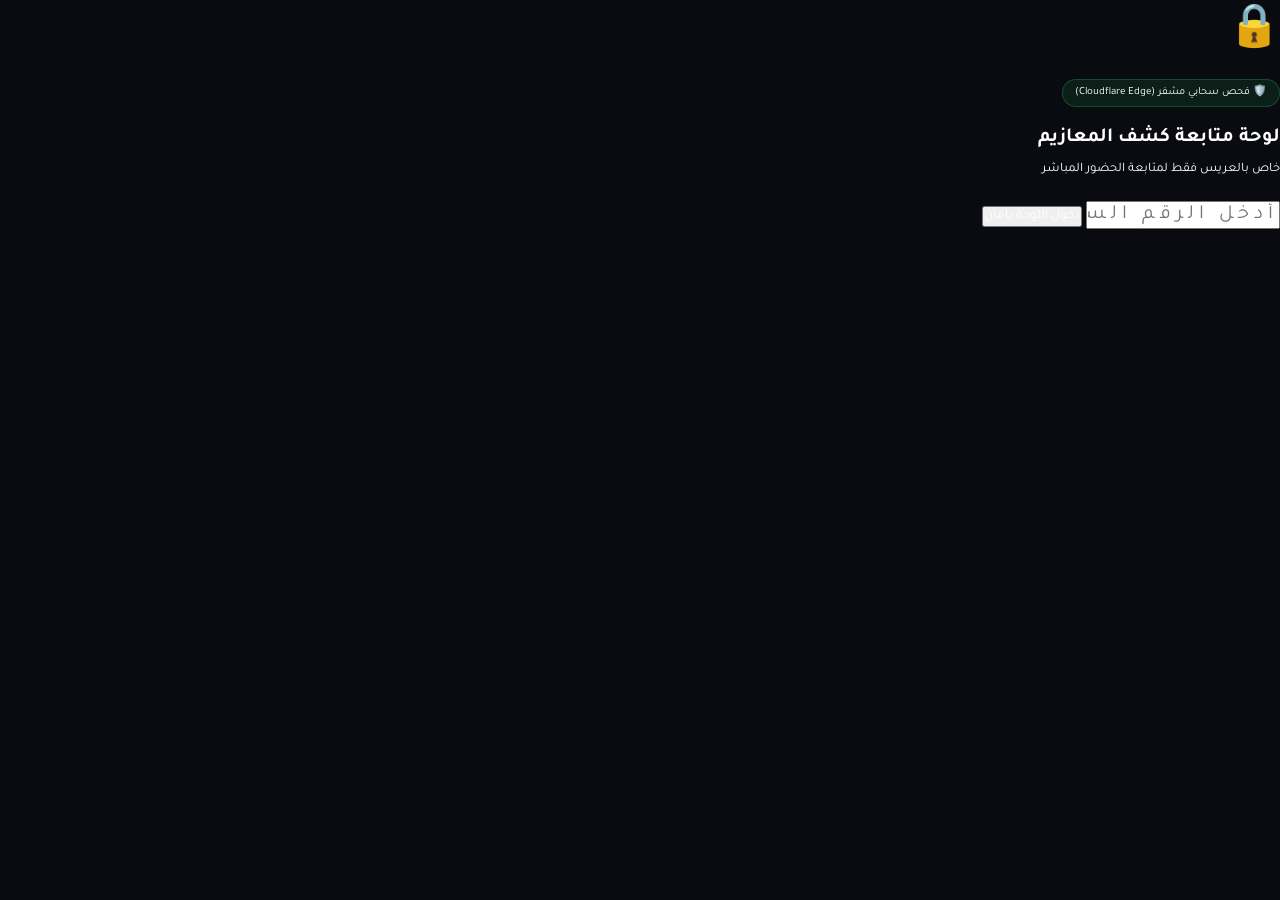
==== waad-app/admin.html @ 98ce4f05 "Add files via upload" ====
<!DOCTYPE html>
<html lang="ar" dir="rtl">
<head>
  <meta charset="UTF-8" />
  <meta name="viewport" content="width=device-width, initial-scale=1.0" />
  <title>لوحة كشف المعازيم المشفرة | إدارة الفرح 🔒</title>

  <link rel="preconnect" href="https://fonts.googleapis.com">
  <link rel="preconnect" href="https://fonts.gstatic.com" crossorigin>
  <link href="https://fonts.googleapis.com/css2?family=Tajawal:wght@400;500;700;900&family=Space+Grotesk:wght@700&display=swap" rel="stylesheet">

  <link rel="stylesheet" href="src/css/tokens.css">
  <link rel="stylesheet" href="src/css/reset.css">
  <link rel="stylesheet" href="src/css/components.css">

  <style>
    .admin-container { width: 100%; max-width: 520px; padding: 30px 18px; text-align: right; }
    .stat-box { background: var(--surface); border: 1px solid var(--surface-border); border-radius: 16px; padding: 20px; text-align: center; margin-bottom: 20px; box-shadow: 0 10px 30px rgba(0,0,0,0.5); }
    .stat-box strong { font-family: var(--font-mono); font-size: 42px; color: var(--gold); display: block; }
    .guest-card-row { display: flex; justify-content: space-between; align-items: center; padding: 14px 16px; background: rgba(255,255,255,0.03); border-radius: 10px; margin-bottom: 10px; border: 1px solid rgba(255,255,255,0.06); }
    .security-badge { display: inline-flex; align-items: center; gap: 6px; font-size: 11px; color: var(--primary); background: rgba(37,211,102,0.1); padding: 4px 12px; border-radius: 20px; border: 1px solid rgba(37,211,102,0.25); margin-bottom: 15px; }
  </style>
</head>
<body>

  <!-- شاشة الدخول بالرقم السري المشفرة عبر السيرفر -->
  <div class="modal-backdrop" id="authGate">
    <div class="modal-card">
      <div style="font-size:42px; margin-bottom:12px;">🔒</div>
      <div class="security-badge">🛡️ فحص سحابي مشفر (Cloudflare Edge)</div>
      <h3 style="font-size:20px; margin-bottom:6px; color:#fff;">لوحة متابعة كشف المعازيم</h3>
      <p style="font-size:13px; color:var(--text-muted); margin-bottom:20px;">خاص بالعريس فقط لمتابعة الحضور المباشر</p>
      
      <input type="password" class="text-input" id="pinInput" placeholder="أدخل الرقم السري..." style="text-align:center; letter-spacing:5px; font-size:20px; margin-bottom:16px;">
      
      <button class="btn-gold" id="loginBtn" type="button" onclick="handleSecureLogin()">دخول اللوحة بأمان</button>
      <p id="authErrorMsg" style="color:var(--rose); font-size:12px; margin-top:12px; display:none;"></p>
    </div>
  </div>

  <div class="admin-container" id="adminDashboard" style="display:none;">
    <div style="display:flex; justify-content:space-between; align-items:center; margin-bottom:20px;">
      <div>
        <h2 style="font-size:22px; color:#fff;">كشف الحضور السحابي 💍</h2>
        <span style="font-size:12px; color:var(--gold);">فرح أحمد & منى</span>
      </div>
      <button class="btn-action btn-dark" style="width:auto; padding:8px 16px; font-size:13px;" onclick="loadDataSecurely()">🔄 تحديث</button>
    </div>

    <div class="stat-box">
      <strong id="totalGuestsCount">0</strong>
      <span style="font-size:13px; color:var(--text-muted);">إجمالي المدعوين المسجلين حتى الآن</span>
    </div>

    <button class="btn-action btn-gold" onclick="exportExcel()" style="margin-bottom:24px;">📥 تنزيل كشف المعازيم لمسؤول القاعة (Excel/CSV)</button>

    <h4 style="font-size:15px; color:var(--gold); margin-bottom:12px;">قائمة الأسماء المسجلة لايف:</h4>
    <div id="guestsListContainer"></div>
  </div>

  <script>
    const EVENT_SLUG = "ahmed-mona";
    let loadedGuests = [];
    let savedPin = "";

    // الدخول والتحقق الآمن من خلال دالة الحراسة /api/admin-auth في سيرفر كلاود فلير
    async function handleSecureLogin() {
      const pin = document.getElementById('pinInput').value.trim();
      const errorMsg = document.getElementById('authErrorMsg');
      errorMsg.style.display = 'none';

      if (!pin) {
        alert('من فضلك أدخل الرقم السري');
        return;
      }

      const loginBtn = document.getElementById('loginBtn');
      loginBtn.textContent = 'جاري التحقق المشفر...';
      loginBtn.disabled = true;

      try {
        const response = await fetch('functions/api/admin-auth', {
          method: 'POST',
          headers: { 'Content-Type': 'application/json' },
          body: JSON.stringify({ slug: EVENT_SLUG, pin: pin })
        });

        const data = await response.json();

        if (response.ok && data.success) {
          savedPin = pin;
          document.getElementById('authGate').classList.add('hidden');
          document.getElementById('adminDashboard').style.display = 'block';
          renderGuests(data.guests);
        } else {
          errorMsg.textContent = data.error || 'الرقم السري غير صحيح. تم رفض الوصول.';
          errorMsg.style.display = 'block';
        }
      } catch (err) {
        errorMsg.textContent = 'تعذر الاتصال بسيرفر الأمان. تأكد من اتصال الإنترنت.';
        errorMsg.style.display = 'block';
      } finally {
        loginBtn.textContent = 'دخول اللوحة بأمان';
        loginBtn.disabled = false;
      }
    }

    async function loadDataSecurely() {
      const container = document.getElementById('guestsListContainer');
      container.innerHTML = '<p style="font-size:12px; color:#888;">جاري التحديث من السيرفر...</p>';

      try {
        const response = await fetch('functions/api/admin-auth', {
          method: 'POST',
          headers: { 'Content-Type': 'application/json' },
          body: JSON.stringify({ slug: EVENT_SLUG, pin: savedPin })
        });
        const data = await response.json();
        if (response.ok && data.success) {
          renderGuests(data.guests);
        }
      } catch (err) {
        container.innerHTML = '<p style="color:var(--rose); font-size:12px;">فشل التحديث</p>';
      }
    }

    function renderGuests(list) {
      loadedGuests = list || [];
      document.getElementById('totalGuestsCount').textContent = loadedGuests.length;
      const container = document.getElementById('guestsListContainer');
      container.innerHTML = '';

      if (loadedGuests.length === 0) {
        container.innerHTML = '<p style="font-size:13px; color:#888; text-align:center; padding:20px;">لا توجد تسجيلات حتى الآن.</p>';
        return;
      }

      loadedGuests.forEach((g, idx) => {
        const row = document.createElement('div');
        row.className = 'guest-card-row';
        const time = new Date(g.created_at).toLocaleTimeString('ar-EG', { hour: '2-digit', minute: '2-digit' });
        row.innerHTML = `
          <div>
            <strong style="font-size:15px; color:#fff;">${idx + 1}. ${g.guest_name}</strong>
            <span style="display:block; font-size:11px; color:#888;">سجل: ${time}</span>
          </div>
          <span style="font-size:11px; background:rgba(37,211,102,0.15); color:var(--primary); padding:4px 10px; border-radius:12px; font-weight:bold;">مؤكد ✓</span>
        `;
        container.appendChild(row);
      });
    }

    function exportExcel() {
      if (!loadedGuests || loadedGuests.length === 0) {
        alert('لا يوجد معازيم مسجلين حتى الآن');
        return;
      }
      let csv = "data:text/csv;charset=utf-8,\uFEFFم,اسم المعزوم,توقيت التسجيل\n";
      loadedGuests.forEach((g, idx) => {
        const time = new Date(g.created_at).toLocaleString('ar-EG');
        csv += `${idx + 1},"${g.guest_name}","${time}"\n`;
      });
      const link = document.createElement('a');
      link.href = encodeURI(csv);
      link.download = `كشف_معازيم_${EVENT_SLUG}.csv`;
      link.click();
    }
  </script>
</body>
</html>
---- waad-app/src/css/tokens.css ----
/* Waad Design Tokens - Global Variables */
:root {
    /* Royal Palette */
    --color-primary: #25d366;
    /* WhatsApp Green */
    --color-gold: #c5a059;
    /* Metallic Gold */
    --color-gold-light: #f7e7c4;
    /* Alabaster Cream */
    --color-rose: #ff4d6d;
    /* Romance Rose */

    /* Dark Mode Surfaces */
    --bg-main: #0a0b10;
    --bg-surface: #131722;
    --bg-elevated: #1a1e2c;

    /* Borders & Glass */
    --border-subtle: rgba(255, 255, 255, 0.08);
    --border-gold: rgba(197, 160, 89, 0.25);

    /* Typography */
    --font-main: 'Tajawal', sans-serif;
    --font-royal: 'Amiri', serif;
    --font-eng: 'Space Grotesk', sans-serif;

    /* Spacing & Radius */
    --radius-md: 12px;
    --radius-lg: 20px;
    --shadow-vip: 0 10px 40px rgba(0, 0, 0, 0.6);
}
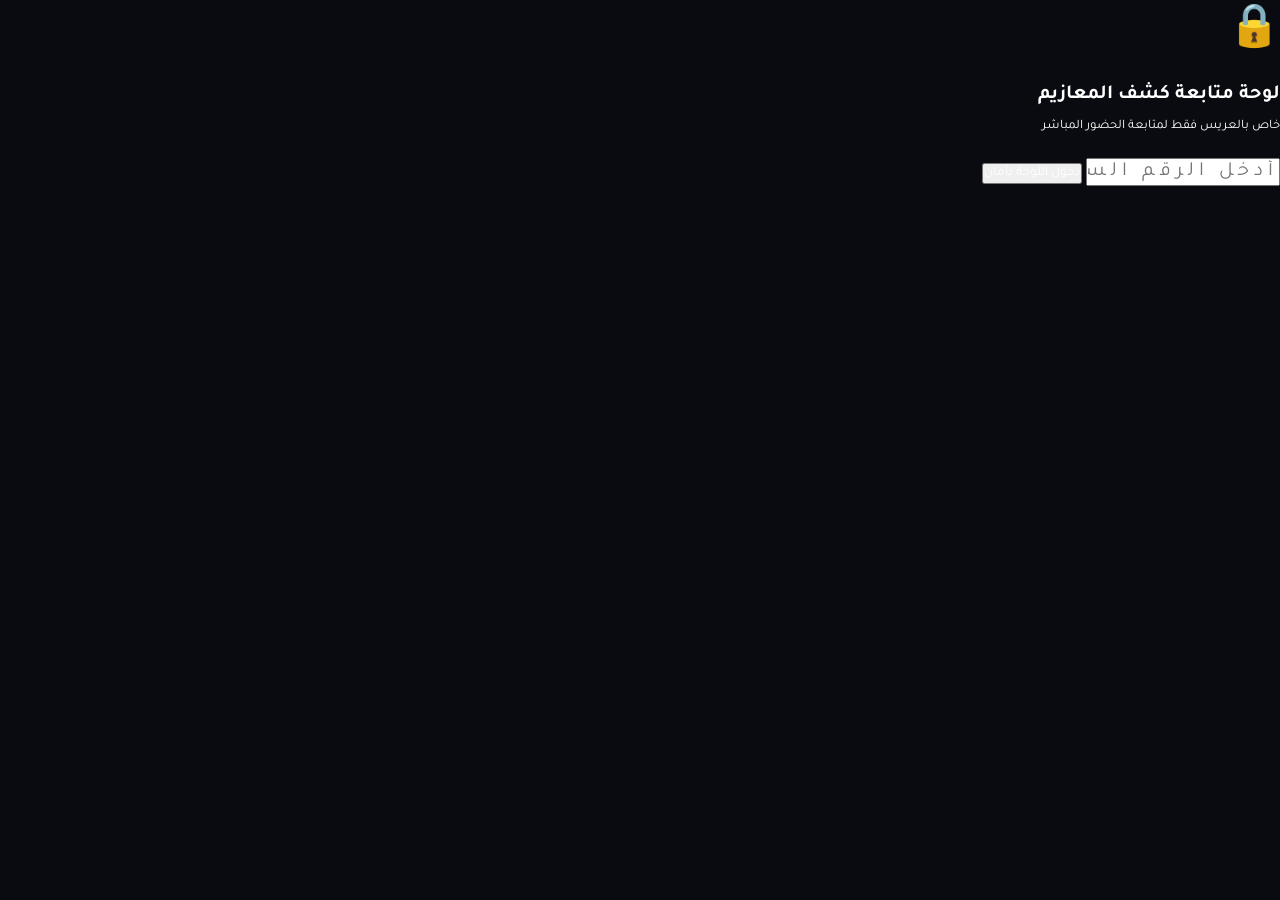
==== commit 6c02aefe: "Update admin.html" ====
--- a/waad-app/admin.html
+++ b/waad-app/admin.html
@@ -3,7 +3,7 @@
 <head>
   <meta charset="UTF-8" />
   <meta name="viewport" content="width=device-width, initial-scale=1.0" />
-  <title>لوحة كشف المعازيم المشفرة | إدارة الفرح 🔒</title>
+  <title>لوحة كشف المعازيم | إدارة الفرح 🔒</title>
 
   <link rel="preconnect" href="https://fonts.googleapis.com">
   <link rel="preconnect" href="https://fonts.gstatic.com" crossorigin>
@@ -18,33 +18,32 @@
     .stat-box { background: var(--surface); border: 1px solid var(--surface-border); border-radius: 16px; padding: 20px; text-align: center; margin-bottom: 20px; box-shadow: 0 10px 30px rgba(0,0,0,0.5); }
     .stat-box strong { font-family: var(--font-mono); font-size: 42px; color: var(--gold); display: block; }
     .guest-card-row { display: flex; justify-content: space-between; align-items: center; padding: 14px 16px; background: rgba(255,255,255,0.03); border-radius: 10px; margin-bottom: 10px; border: 1px solid rgba(255,255,255,0.06); }
-    .security-badge { display: inline-flex; align-items: center; gap: 6px; font-size: 11px; color: var(--primary); background: rgba(37,211,102,0.1); padding: 4px 12px; border-radius: 20px; border: 1px solid rgba(37,211,102,0.25); margin-bottom: 15px; }
   </style>
 </head>
 <body>
 
-  <!-- شاشة الدخول بالرقم السري المشفرة عبر السيرفر -->
+  <!-- شاشة الدخول بالرقم السري -->
   <div class="modal-backdrop" id="authGate">
     <div class="modal-card">
       <div style="font-size:42px; margin-bottom:12px;">🔒</div>
-      <div class="security-badge">🛡️ فحص سحابي مشفر (Cloudflare Edge)</div>
       <h3 style="font-size:20px; margin-bottom:6px; color:#fff;">لوحة متابعة كشف المعازيم</h3>
       <p style="font-size:13px; color:var(--text-muted); margin-bottom:20px;">خاص بالعريس فقط لمتابعة الحضور المباشر</p>
       
       <input type="password" class="text-input" id="pinInput" placeholder="أدخل الرقم السري..." style="text-align:center; letter-spacing:5px; font-size:20px; margin-bottom:16px;">
       
-      <button class="btn-gold" id="loginBtn" type="button" onclick="handleSecureLogin()">دخول اللوحة بأمان</button>
+      <button class="btn-gold" id="loginBtn" type="button" onclick="handleDirectLogin()">دخول اللوحة بأمان</button>
       <p id="authErrorMsg" style="color:var(--rose); font-size:12px; margin-top:12px; display:none;"></p>
     </div>
   </div>
 
+  <!-- لوحة كشف المعازيم -->
   <div class="admin-container" id="adminDashboard" style="display:none;">
     <div style="display:flex; justify-content:space-between; align-items:center; margin-bottom:20px;">
       <div>
-        <h2 style="font-size:22px; color:#fff;">كشف الحضور السحابي 💍</h2>
+        <h2 style="font-size:22px; color:#fff;">كشف الحضور المباشر 💍</h2>
         <span style="font-size:12px; color:var(--gold);">فرح أحمد & منى</span>
       </div>
-      <button class="btn-action btn-dark" style="width:auto; padding:8px 16px; font-size:13px;" onclick="loadDataSecurely()">🔄 تحديث</button>
+      <button class="btn-action btn-dark" style="width:auto; padding:8px 16px; font-size:13px;" onclick="loadGuestsDirectly()">🔄 تحديث</button>
     </div>
 
     <div class="stat-box">
@@ -59,95 +58,71 @@
   </div>
 
   <script>
-    const EVENT_SLUG = "ahmed-mona";
+    const CONFIG = {
+      supabaseUrl: "https://ytrxocqpzjmojajpexup.supabase.co",
+      supabaseKey: "eyJhbGciOi...", // حط المفتاح العام anon key بتاعك هنا
+      slug: "ahmed-mona",
+      adminPin: "1234"
+    };
+
     let loadedGuests = [];
-    let savedPin = "";
 
-    // الدخول والتحقق الآمن من خلال دالة الحراسة /api/admin-auth في سيرفر كلاود فلير
-    async function handleSecureLogin() {
+    function handleDirectLogin() {
       const pin = document.getElementById('pinInput').value.trim();
       const errorMsg = document.getElementById('authErrorMsg');
       errorMsg.style.display = 'none';
 
-      if (!pin) {
-        alert('من فضلك أدخل الرقم السري');
-        return;
-      }
-
-      const loginBtn = document.getElementById('loginBtn');
-      loginBtn.textContent = 'جاري التحقق المشفر...';
-      loginBtn.disabled = true;
-
-      try {
-        const response = await fetch('functions/api/admin-auth', {
-          method: 'POST',
-          headers: { 'Content-Type': 'application/json' },
-          body: JSON.stringify({ slug: EVENT_SLUG, pin: pin })
-        });
-
-        const data = await response.json();
-
-        if (response.ok && data.success) {
-          savedPin = pin;
-          document.getElementById('authGate').classList.add('hidden');
-          document.getElementById('adminDashboard').style.display = 'block';
-          renderGuests(data.guests);
-        } else {
-          errorMsg.textContent = data.error || 'الرقم السري غير صحيح. تم رفض الوصول.';
-          errorMsg.style.display = 'block';
-        }
-      } catch (err) {
-        errorMsg.textContent = 'تعذر الاتصال بسيرفر الأمان. تأكد من اتصال الإنترنت.';
+      if (pin === CONFIG.adminPin) {
+        document.getElementById('authGate').classList.add('hidden');
+        document.getElementById('adminDashboard').style.display = 'block';
+        loadGuestsDirectly();
+      } else {
+        errorMsg.textContent = 'الرقم السري غير صحيح (تأكد من كتابة 1234)';
         errorMsg.style.display = 'block';
-      } finally {
-        loginBtn.textContent = 'دخول اللوحة بأمان';
-        loginBtn.disabled = false;
       }
     }
 
-    async function loadDataSecurely() {
+    async function loadGuestsDirectly() {
       const container = document.getElementById('guestsListContainer');
-      container.innerHTML = '<p style="font-size:12px; color:#888;">جاري التحديث من السيرفر...</p>';
+      container.innerHTML = '<p style="font-size:12px; color:#888;">جاري جلب الأسماء من قاعدة البيانات السحابية...</p>';
 
       try {
-        const response = await fetch('functions/api/admin-auth', {
-          method: 'POST',
-          headers: { 'Content-Type': 'application/json' },
-          body: JSON.stringify({ slug: EVENT_SLUG, pin: savedPin })
+        const response = await fetch(`${CONFIG.supabaseUrl}/rest/v1/rsvps?invitation_slug=eq.${CONFIG.slug}&order=created_at.desc`, {
+          headers: {
+            'apikey': CONFIG.supabaseKey,
+            'Authorization': 'Bearer ' + CONFIG.supabaseKey
+          }
         });
-        const data = await response.json();
-        if (response.ok && data.success) {
-          renderGuests(data.guests);
+
+        if (response.ok) {
+          loadedGuests = await response.json();
+          document.getElementById('totalGuestsCount').textContent = loadedGuests.length;
+          container.innerHTML = '';
+
+          if (loadedGuests.length === 0) {
+            container.innerHTML = '<p style="font-size:13px; color:#888; text-align:center; padding:20px;">لا توجد تسجيلات حتى الآن.</p>';
+            return;
+          }
+
+          loadedGuests.forEach((g, idx) => {
+            const row = document.createElement('div');
+            row.className = 'guest-card-row';
+            const time = new Date(g.created_at).toLocaleTimeString('ar-EG', { hour: '2-digit', minute: '2-digit' });
+            row.innerHTML = `
+              <div>
+                <strong style="font-size:15px; color:#fff;">${idx + 1}. ${g.guest_name}</strong>
+                <span style="display:block; font-size:11px; color:#888;">سجل: ${time}</span>
+              </div>
+              <span style="font-size:11px; background:rgba(37,211,102,0.15); color:var(--primary); padding:4px 10px; border-radius:12px; font-weight:bold;">مؤكد ✓</span>
+            `;
+            container.appendChild(row);
+          });
+        } else {
+          container.innerHTML = '<p style="color:var(--rose); font-size:12px;">تعذر جلب البيانات. تأكد من إعدادات Supabase.</p>';
         }
       } catch (err) {
-        container.innerHTML = '<p style="color:var(--rose); font-size:12px;">فشل التحديث</p>';
+        container.innerHTML = '<p style="color:var(--rose); font-size:12px;">خطأ في الاتصال بالسيرفر.</p>';
       }
-    }
-
-    function renderGuests(list) {
-      loadedGuests = list || [];
-      document.getElementById('totalGuestsCount').textContent = loadedGuests.length;
-      const container = document.getElementById('guestsListContainer');
-      container.innerHTML = '';
-
-      if (loadedGuests.length === 0) {
-        container.innerHTML = '<p style="font-size:13px; color:#888; text-align:center; padding:20px;">لا توجد تسجيلات حتى الآن.</p>';
-        return;
-      }
-
-      loadedGuests.forEach((g, idx) => {
-        const row = document.createElement('div');
-        row.className = 'guest-card-row';
-        const time = new Date(g.created_at).toLocaleTimeString('ar-EG', { hour: '2-digit', minute: '2-digit' });
-        row.innerHTML = `
-          <div>
-            <strong style="font-size:15px; color:#fff;">${idx + 1}. ${g.guest_name}</strong>
-            <span style="display:block; font-size:11px; color:#888;">سجل: ${time}</span>
-          </div>
-          <span style="font-size:11px; background:rgba(37,211,102,0.15); color:var(--primary); padding:4px 10px; border-radius:12px; font-weight:bold;">مؤكد ✓</span>
-        `;
-        container.appendChild(row);
-      });
     }
 
     function exportExcel() {
@@ -162,9 +137,9 @@
       });
       const link = document.createElement('a');
       link.href = encodeURI(csv);
-      link.download = `كشف_معازيم_${EVENT_SLUG}.csv`;
+      link.download = `كشف_معازيم_${CONFIG.slug}.csv`;
       link.click();
     }
   </script>
 </body>
-</html>+</html>
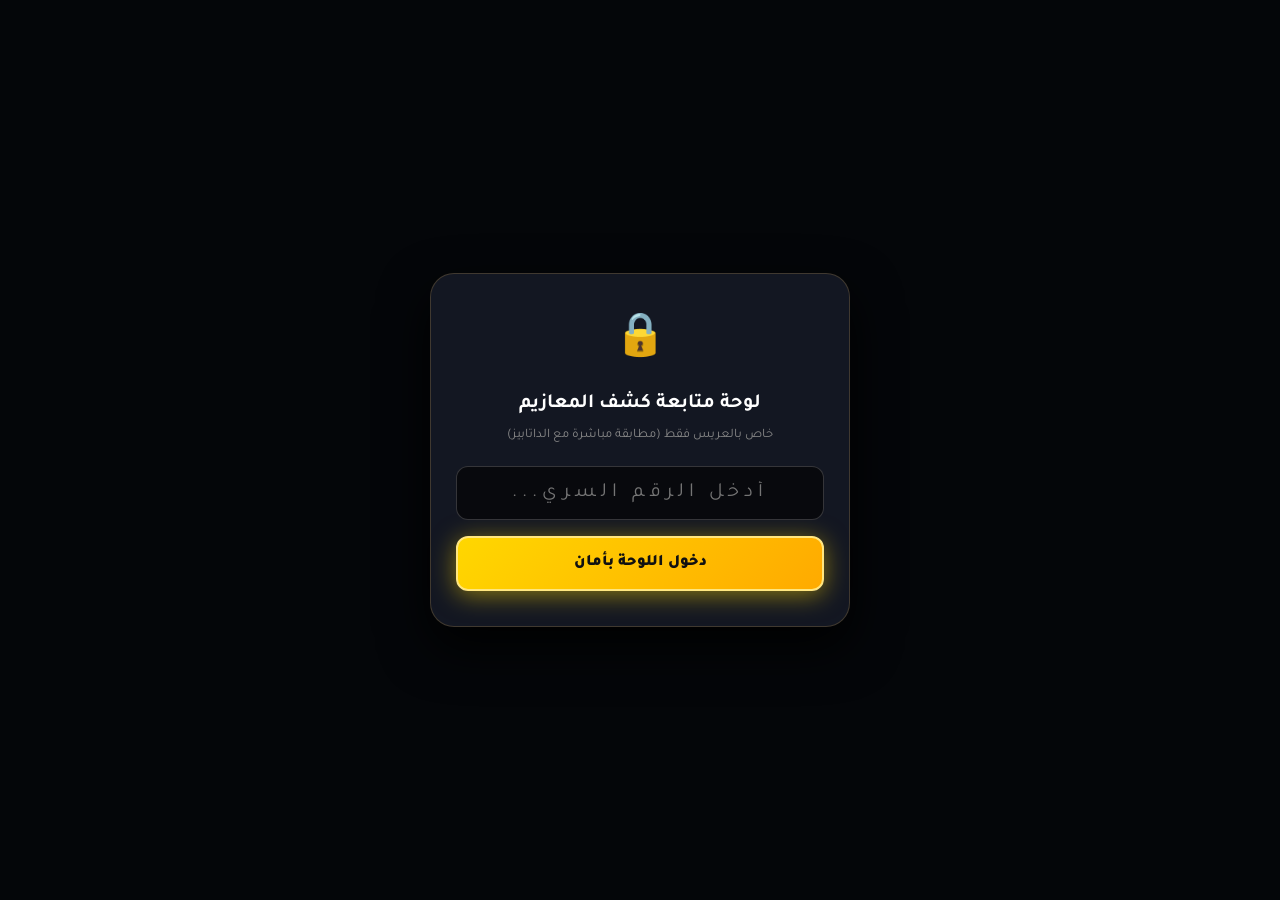
==== commit d373590d: "Update admin.html" ====
--- a/waad-app/admin.html
+++ b/waad-app/admin.html
@@ -14,10 +14,12 @@
   <link rel="stylesheet" href="src/css/components.css">
 
   <style>
+    body { background: #0a0c12; color: #f0f2f5; font-family: 'Tajawal', sans-serif; min-height: 100dvh; display: flex; flex-direction: column; align-items: center; }
     .admin-container { width: 100%; max-width: 520px; padding: 30px 18px; text-align: right; }
-    .stat-box { background: var(--surface); border: 1px solid var(--surface-border); border-radius: 16px; padding: 20px; text-align: center; margin-bottom: 20px; box-shadow: 0 10px 30px rgba(0,0,0,0.5); }
-    .stat-box strong { font-family: var(--font-mono); font-size: 42px; color: var(--gold); display: block; }
+    .stat-box { background: #131722; border: 1px solid rgba(197, 160, 89, 0.3); border-radius: 16px; padding: 20px; text-align: center; margin-bottom: 20px; box-shadow: 0 10px 30px rgba(0,0,0,0.5); }
+    .stat-box strong { font-family: 'Space Grotesk', sans-serif; font-size: 42px; color: #c5a059; display: block; }
     .guest-card-row { display: flex; justify-content: space-between; align-items: center; padding: 14px 16px; background: rgba(255,255,255,0.03); border-radius: 10px; margin-bottom: 10px; border: 1px solid rgba(255,255,255,0.06); }
+    .btn-gold { width: 100%; padding: 16px; background: linear-gradient(135deg, #ffd700 0%, #ffaa00 100%); color: #000; border: none; border-radius: 12px; font-weight: 900; font-size: 16px; cursor: pointer; }
   </style>
 </head>
 <body>
@@ -27,12 +29,12 @@
     <div class="modal-card">
       <div style="font-size:42px; margin-bottom:12px;">🔒</div>
       <h3 style="font-size:20px; margin-bottom:6px; color:#fff;">لوحة متابعة كشف المعازيم</h3>
-      <p style="font-size:13px; color:var(--text-muted); margin-bottom:20px;">خاص بالعريس فقط لمتابعة الحضور المباشر</p>
+      <p style="font-size:13px; color:#888; margin-bottom:20px;">خاص بالعريس فقط (مطابقة مباشرة مع الداتابيز)</p>
       
       <input type="password" class="text-input" id="pinInput" placeholder="أدخل الرقم السري..." style="text-align:center; letter-spacing:5px; font-size:20px; margin-bottom:16px;">
       
-      <button class="btn-gold" id="loginBtn" type="button" onclick="handleDirectLogin()">دخول اللوحة بأمان</button>
-      <p id="authErrorMsg" style="color:var(--rose); font-size:12px; margin-top:12px; display:none;"></p>
+      <button class="btn-gold" id="loginBtn" type="button" onclick="handleDatabaseLogin()">دخول اللوحة بأمان</button>
+      <p id="authErrorMsg" style="color:#ff4d6d; font-size:12px; margin-top:12px; display:none;"></p>
     </div>
   </div>
 
@@ -40,20 +42,20 @@
   <div class="admin-container" id="adminDashboard" style="display:none;">
     <div style="display:flex; justify-content:space-between; align-items:center; margin-bottom:20px;">
       <div>
-        <h2 style="font-size:22px; color:#fff;">كشف الحضور المباشر 💍</h2>
-        <span style="font-size:12px; color:var(--gold);">فرح أحمد & منى</span>
+        <h2 style="font-size:22px; color:#fff;">كشف الحضور السحابي 💍</h2>
+        <span style="font-size:12px; color:#c5a059;">فرح أحمد & منى</span>
       </div>
-      <button class="btn-action btn-dark" style="width:auto; padding:8px 16px; font-size:13px;" onclick="loadGuestsDirectly()">🔄 تحديث</button>
+      <button class="btn-action btn-dark" style="width:auto; padding:8px 16px; font-size:13px;" onclick="loadGuests()">🔄 تحديث</button>
     </div>
 
     <div class="stat-box">
       <strong id="totalGuestsCount">0</strong>
-      <span style="font-size:13px; color:var(--text-muted);">إجمالي المدعوين المسجلين حتى الآن</span>
+      <span style="font-size:13px; color:#888;">إجمالي المدعوين المسجلين حتى الآن</span>
     </div>
 
     <button class="btn-action btn-gold" onclick="exportExcel()" style="margin-bottom:24px;">📥 تنزيل كشف المعازيم لمسؤول القاعة (Excel/CSV)</button>
 
-    <h4 style="font-size:15px; color:var(--gold); margin-bottom:12px;">قائمة الأسماء المسجلة لايف:</h4>
+    <h4 style="font-size:15px; color:#c5a059; margin-bottom:12px;">قائمة الأسماء المسجلة لايف:</h4>
     <div id="guestsListContainer"></div>
   </div>
 
@@ -61,30 +63,57 @@
     const CONFIG = {
       supabaseUrl: "https://ytrxocqpzjmojajpexup.supabase.co",
       supabaseKey: "eyJhbGciOi...", // حط المفتاح العام anon key بتاعك هنا
-      slug: "ahmed-mona",
-      adminPin: "1234"
+      slug: "ahmed-mona"
     };
 
     let loadedGuests = [];
 
-    function handleDirectLogin() {
+    // المطابقة اللحظية مع الباسورد المسجل في قاعدة البيانات (1111)
+    async function handleDatabaseLogin() {
       const pin = document.getElementById('pinInput').value.trim();
       const errorMsg = document.getElementById('authErrorMsg');
       errorMsg.style.display = 'none';
 
-      if (pin === CONFIG.adminPin) {
-        document.getElementById('authGate').classList.add('hidden');
-        document.getElementById('adminDashboard').style.display = 'block';
-        loadGuestsDirectly();
-      } else {
-        errorMsg.textContent = 'الرقم السري غير صحيح (تأكد من كتابة 1234)';
+      if (!pin) {
+        alert('من فضلك أدخل الرقم السري');
+        return;
+      }
+
+      const loginBtn = document.getElementById('loginBtn');
+      loginBtn.textContent = 'جاري مطابقة الباسورد مع Supabase...';
+      loginBtn.disabled = true;
+
+      try {
+        const res = await fetch(`${CONFIG.supabaseUrl}/rest/v1/invitations?slug=eq.${CONFIG.slug}&select=admin_pin`, {
+          headers: {
+            'apikey': CONFIG.supabaseKey,
+            'Authorization': 'Bearer ' + CONFIG.supabaseKey
+          }
+        });
+
+        const data = await res.json();
+
+        // فحص الباسورد القادم من الداتابيز مباشرة
+        if (data && data.length > 0 && String(data[0].admin_pin) === String(pin)) {
+          document.getElementById('authGate').style.display = 'none';
+          document.getElementById('adminDashboard').style.display = 'block';
+          loadGuests();
+        } else {
+          errorMsg.textContent = 'الرقم السري غير مطابق للرقم المسجل في قاعدة البيانات (جرب 1111)!';
+          errorMsg.style.display = 'block';
+        }
+      } catch (err) {
+        errorMsg.textContent = 'تعذر الاتصال بقاعدة البيانات. تأكد من المفاتيح.';
         errorMsg.style.display = 'block';
+      } finally {
+        loginBtn.textContent = 'دخول اللوحة بأمان';
+        loginBtn.disabled = false;
       }
     }
 
-    async function loadGuestsDirectly() {
+    async function loadGuests() {
       const container = document.getElementById('guestsListContainer');
-      container.innerHTML = '<p style="font-size:12px; color:#888;">جاري جلب الأسماء من قاعدة البيانات السحابية...</p>';
+      container.innerHTML = '<p style="font-size:12px; color:#888;">جاري جلب الأسماء من السيرفر...</p>';
 
       try {
         const response = await fetch(`${CONFIG.supabaseUrl}/rest/v1/rsvps?invitation_slug=eq.${CONFIG.slug}&order=created_at.desc`, {
@@ -113,15 +142,13 @@
                 <strong style="font-size:15px; color:#fff;">${idx + 1}. ${g.guest_name}</strong>
                 <span style="display:block; font-size:11px; color:#888;">سجل: ${time}</span>
               </div>
-              <span style="font-size:11px; background:rgba(37,211,102,0.15); color:var(--primary); padding:4px 10px; border-radius:12px; font-weight:bold;">مؤكد ✓</span>
+              <span style="font-size:11px; background:rgba(37,211,102,0.15); color:#25d366; padding:4px 10px; border-radius:12px; font-weight:bold;">مؤكد ✓</span>
             `;
             container.appendChild(row);
           });
-        } else {
-          container.innerHTML = '<p style="color:var(--rose); font-size:12px;">تعذر جلب البيانات. تأكد من إعدادات Supabase.</p>';
         }
       } catch (err) {
-        container.innerHTML = '<p style="color:var(--rose); font-size:12px;">خطأ في الاتصال بالسيرفر.</p>';
+        container.innerHTML = '<p style="color:#ff4d6d; font-size:12px;">فشل تحديث البيانات.</p>';
       }
     }
 
--- a/waad-app/src/css/tokens.css
+++ b/waad-app/src/css/tokens.css
@@ -1,31 +1,56 @@
-/* Waad Design Tokens - Global Variables */
+/* ========================================================
+   1. نظام المتغيرات والألوان المركزية (DESIGN TOKENS)
+   ======================================================== */
 :root {
-    /* Royal Palette */
-    --color-primary: #25d366;
-    /* WhatsApp Green */
-    --color-gold: #c5a059;
-    /* Metallic Gold */
-    --color-gold-light: #f7e7c4;
-    /* Alabaster Cream */
-    --color-rose: #ff4d6d;
-    /* Romance Rose */
+  /* ألوان الهوية */
+  --primary: #25d366;
+  --primary-dark: #128c7e;
+  --gold: #c5a059;
+  --gold-light: #f7e7c4;
+  --gold-glow: #ffd700;
+  --rose: #ff4d6d;
 
-    /* Dark Mode Surfaces */
-    --bg-main: #0a0b10;
-    --bg-surface: #131722;
-    --bg-elevated: #1a1e2c;
+  /* خلفيات الواجهة المظلمة الفاخرة */
+  --bg-dark: #0a0c12;
+  --surface: #131722;
+  --surface-border: rgba(197, 160, 89, 0.25);
 
-    /* Borders & Glass */
-    --border-subtle: rgba(255, 255, 255, 0.08);
-    --border-gold: rgba(197, 160, 89, 0.25);
+  /* ألوان النصوص */
+  --text-main: #f0f2f5;
+  --text-muted: #9aa0a6;
 
-    /* Typography */
-    --font-main: 'Tajawal', sans-serif;
-    --font-royal: 'Amiri', serif;
-    --font-eng: 'Space Grotesk', sans-serif;
+  /* الخطوط */
+  --font-sans: 'Tajawal', system-ui, -apple-system, sans-serif;
+  --font-serif: 'Amiri', serif;
+  --font-mono: 'Space Grotesk', monospace;
+}
 
-    /* Spacing & Radius */
-    --radius-md: 12px;
-    --radius-lg: 20px;
-    --shadow-vip: 0 10px 40px rgba(0, 0, 0, 0.6);
-}+/* ========================================================
+   2. تصفير المتصفحات وضبط أبعاد الشاشة (RESET & BASE)
+   ======================================================== */
+* {
+  box-sizing: border-box;
+  margin: 0;
+  padding: 0;
+  font-family: var(--font-sans);
+  -webkit-tap-highlight-color: transparent;
+}
+
+body {
+  background: var(--bg-dark);
+  color: var(--text-main);
+  min-height: 100dvh;
+  display: flex;
+  flex-direction: column;
+  align-items: center;
+  overflow-x: hidden;
+  line-height: 1.6;
+}
+
+/* تحسين الأداء على الأجهزة الضعيفة */
+@media (prefers-reduced-motion: reduce) {
+  *, ::before, ::after {
+    animation-duration: 0.01ms !important;
+    transition-duration: 0.01ms !important;
+  }
+}
--- a/waad-app/src/css/components.css
+++ b/waad-app/src/css/components.css
@@ -0,0 +1,223 @@
+/* ========================================================
+   1. الحاوية الأساسية والتجاوب مع الموبايل واللابتوب
+   ======================================================== */
+.screen-frame {
+  width: 100%;
+  max-width: 440px; /* العرض الافتراضي للموبايل */
+  min-height: 100dvh;
+  background: #0c0e15;
+  position: relative;
+  overflow-x: hidden;
+  display: flex;
+  flex-direction: column;
+  padding-bottom: 70px;
+  box-shadow: 0 0 50px rgba(0,0,0,0.8);
+  transition: max-width 0.3s ease;
+}
+
+/* التجاوب التلقائي مع شاشات الكمبيوتر والتابلت */
+@media (min-width: 768px) {
+  body {
+    padding: 30px 15px;
+    background: radial-gradient(circle at center, #141724 0%, #06070a 100%);
+  }
+
+  .screen-frame {
+    max-width: 780px !important; /* يفرش ككارت ملكي عريض */
+    min-height: auto;
+    margin: 0 auto;
+    border-radius: 24px;
+    border: 1px solid var(--surface-border);
+    box-shadow: 0 25px 70px rgba(0, 0, 0, 0.9), 0 0 30px rgba(197, 160, 89, 0.15);
+    padding-bottom: 40px;
+  }
+
+  .card-content {
+    padding: 45px 35px !important;
+  }
+
+  /* تكبير السلايدر على اللابتوب */
+  .photo-slider {
+    height: 360px !important;
+    border-radius: 18px !important;
+    margin: 25px 0 !important;
+  }
+
+  /* توزيع الأزرار كشبكة 2x2 شيك */
+  .btn-action-col {
+    display: grid !important;
+    grid-template-columns: 1fr 1fr;
+    gap: 14px;
+    margin: 25px 0 !important;
+  }
+
+  .names-title {
+    font-size: 52px !important;
+  }
+}
+
+/* ========================================================
+   2. نافذة الاستلام الشيك (Claim Modal)
+   ======================================================== */
+.modal-backdrop {
+  position: fixed;
+  inset: 0;
+  background: rgba(5, 7, 10, 0.95);
+  backdrop-filter: blur(12px);
+  -webkit-backdrop-filter: blur(12px);
+  z-index: 9999;
+  display: flex;
+  justify-content: center;
+  align-items: center;
+  padding: 20px;
+  transition: opacity 0.4s ease, visibility 0.4s;
+}
+.modal-backdrop.hidden {
+  opacity: 0;
+  visibility: hidden;
+  pointer-events: none;
+}
+
+.modal-card {
+  width: 100%;
+  max-width: 420px;
+  background: var(--surface);
+  border: 1px solid var(--surface-border);
+  border-radius: 24px;
+  padding: 35px 25px;
+  text-align: center;
+  box-shadow: 0 20px 50px rgba(0,0,0,0.9);
+}
+
+.text-input {
+  width: 100%;
+  padding: 14px 16px;
+  background: #08090d;
+  border: 1px solid rgba(255,255,255,0.18);
+  border-radius: 12px;
+  color: #fff;
+  font-size: 15px;
+  outline: none;
+  transition: border-color 0.2s;
+}
+.text-input:focus {
+  border-color: var(--gold);
+}
+
+/* ========================================================
+   3. الأزرار (بما فيهم الزرار الذهبي المنور)
+   ======================================================== */
+.btn-gold {
+  width: 100%;
+  padding: 16px 20px;
+  background: linear-gradient(135deg, #ffd700 0%, #ffaa00 100%) !important;
+  color: #111111 !important;
+  border: 2px solid #ffe680 !important;
+  border-radius: 14px;
+  font-weight: 900;
+  font-size: 16px;
+  cursor: pointer;
+  box-shadow: 0 4px 25px rgba(255, 215, 0, 0.5) !important;
+  transition: transform 0.15s, box-shadow 0.15s;
+  display: flex;
+  justify-content: center;
+  align-items: center;
+  gap: 8px;
+}
+.btn-gold:hover {
+  box-shadow: 0 6px 35px rgba(255, 215, 0, 0.75) !important;
+}
+.btn-gold:active {
+  transform: scale(0.97);
+}
+
+.btn-action-col {
+  display: flex;
+  flex-direction: column;
+  gap: 10px;
+  margin: 20px 0;
+}
+
+.btn-action {
+  width: 100%;
+  padding: 14px 16px;
+  border-radius: 12px;
+  font-size: 14px;
+  font-weight: 700;
+  text-decoration: none;
+  display: flex;
+  justify-content: center;
+  align-items: center;
+  gap: 8px;
+  border: none;
+  cursor: pointer;
+  transition: transform 0.15s;
+  text-align: center;
+}
+.btn-action:active { transform: scale(0.97); }
+
+.btn-gold-outline {
+  background: linear-gradient(135deg, #1b2130 0%, #10141e 100%);
+  color: var(--gold-light);
+  border: 1px solid var(--surface-border);
+}
+.btn-dark {
+  background: #1a1c24;
+  color: #fff;
+  border: 1px solid rgba(255,255,255,0.15);
+}
+.btn-map {
+  background: rgba(255,255,255,0.06);
+  color: #fff;
+}
+.btn-wa {
+  background: var(--primary);
+  color: #fff;
+}
+
+/* ========================================================
+   4. العداد التنازلي وسلايدر الصور
+   ======================================================== */
+.countdown-strip {
+  display: flex;
+  justify-content: space-around;
+  border-top: 1px solid rgba(255,255,255,0.12);
+  border-bottom: 1px solid rgba(255,255,255,0.12);
+  padding: 14px 0;
+  margin: 20px 0;
+}
+.countdown-strip div strong {
+  font-family: var(--font-mono);
+  font-size: 24px;
+  font-weight: 700;
+  color: var(--gold-light);
+  display: block;
+}
+.countdown-strip div span {
+  font-size: 11px;
+  color: var(--text-muted);
+  text-transform: uppercase;
+}
+
+.photo-slider {
+  width: 100%;
+  height: 240px;
+  border-radius: 14px;
+  overflow: hidden;
+  background: #1a1a24;
+  margin: 15px 0;
+  border: 1px solid rgba(255,255,255,0.1);
+  position: relative;
+}
+.photo-slider .slide {
+  position: absolute;
+  inset: 0;
+  opacity: 0;
+  transition: opacity 0.8s ease-in-out;
+}
+.photo-slider .slide.active { opacity: 1; }
+.photo-slider .slide img {
+  width: 100%;
+  height: 100%;
+  object-fit: cover;
+}
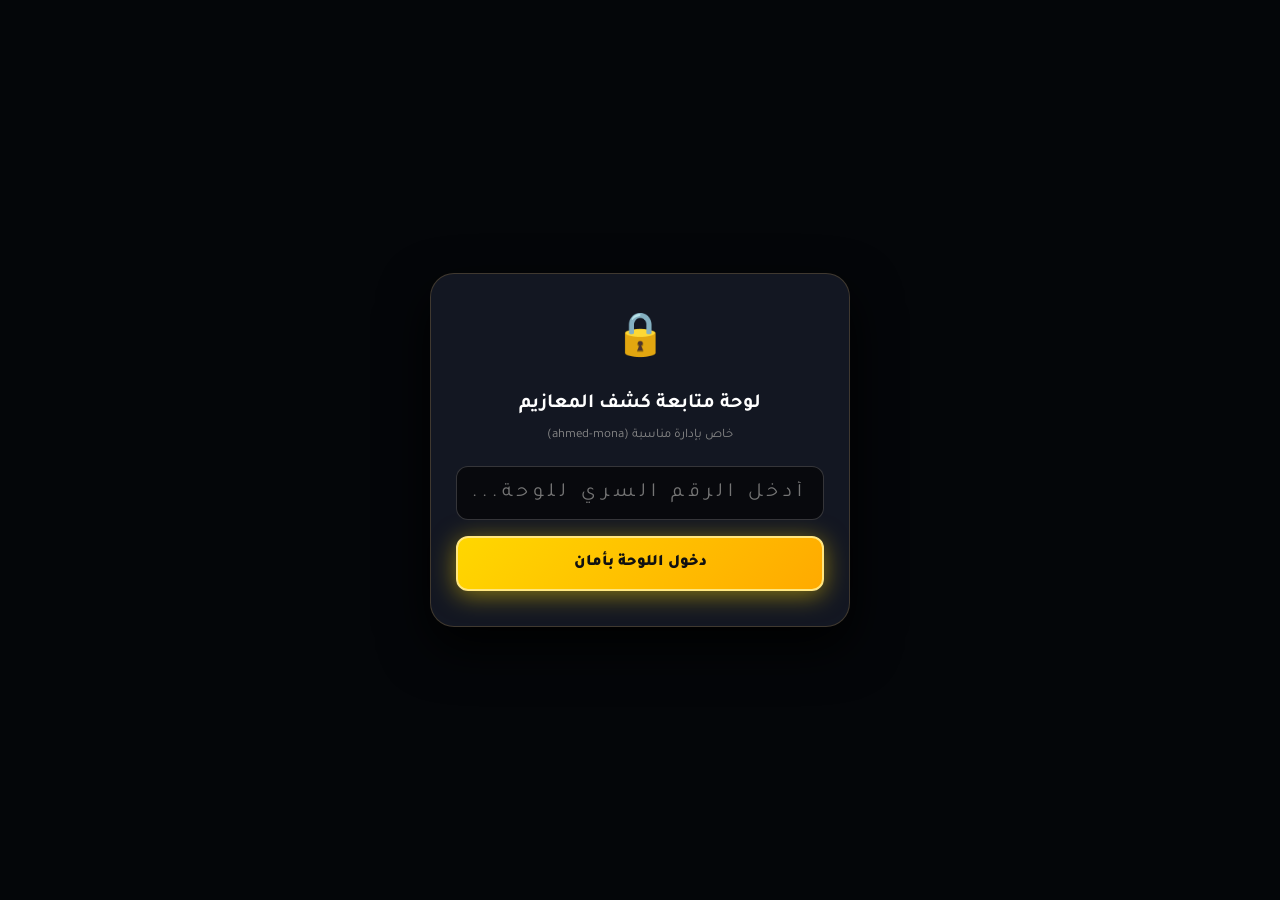
==== commit b5714567: "Update admin.html" ====
--- a/waad-app/admin.html
+++ b/waad-app/admin.html
@@ -29,21 +29,21 @@
     <div class="modal-card">
       <div style="font-size:42px; margin-bottom:12px;">🔒</div>
       <h3 style="font-size:20px; margin-bottom:6px; color:#fff;">لوحة متابعة كشف المعازيم</h3>
-      <p style="font-size:13px; color:#888; margin-bottom:20px;">خاص بالعريس فقط (مطابقة مباشرة مع الداتابيز)</p>
+      <p style="font-size:13px; color:#888; margin-bottom:20px;" id="eventSlugNotice">جاري تحديد الفعالية...</p>
       
-      <input type="password" class="text-input" id="pinInput" placeholder="أدخل الرقم السري..." style="text-align:center; letter-spacing:5px; font-size:20px; margin-bottom:16px;">
+      <input type="password" class="text-input" id="pinInput" placeholder="أدخل الرقم السري للوحة..." style="text-align:center; letter-spacing:5px; font-size:20px; margin-bottom:16px;">
       
       <button class="btn-gold" id="loginBtn" type="button" onclick="handleDatabaseLogin()">دخول اللوحة بأمان</button>
       <p id="authErrorMsg" style="color:#ff4d6d; font-size:12px; margin-top:12px; display:none;"></p>
     </div>
   </div>
 
-  <!-- لوحة كشف المعازيم -->
+  <!-- لوحة كشف المعازيم بعد الدخول -->
   <div class="admin-container" id="adminDashboard" style="display:none;">
     <div style="display:flex; justify-content:space-between; align-items:center; margin-bottom:20px;">
       <div>
-        <h2 style="font-size:22px; color:#fff;">كشف الحضور السحابي 💍</h2>
-        <span style="font-size:12px; color:#c5a059;">فرح أحمد & منى</span>
+        <h2 style="font-size:22px; color:#fff;" id="adminTitleHeader">كشف الحضور السحابي 💍</h2>
+        <span style="font-size:12px; color:#c5a059;" id="adminEventSubtitle">جاري التحميل...</span>
       </div>
       <button class="btn-action btn-dark" style="width:auto; padding:8px 16px; font-size:13px;" onclick="loadGuests()">🔄 تحديث</button>
     </div>
@@ -60,15 +60,21 @@
   </div>
 
   <script>
+    // 1. قراءة معرف الفرح الجديد ديناميكياً من الرابط (?event=wedding-xxxx)
+    const urlParams = new URLSearchParams(window.location.search);
+    const CURRENT_EVENT_SLUG = urlParams.get('event') || urlParams.get('slug') || "ahmed-mona";
+
     const CONFIG = {
       supabaseUrl: "https://ytrxocqpzjmojajpexup.supabase.co",
-      supabaseKey: "eyJhbGciOi...", // حط المفتاح العام anon key بتاعك هنا
-      slug: "ahmed-mona"
+      supabaseKey: "sb_publishable_a_MBKX2GL97-0iqmhKy7uw_X8unWb93", // حط مفتاح الـ anon key هنا
+      slug: CURRENT_EVENT_SLUG       // يربط مع الفرح الجديد تلقائياً!
     };
 
     let loadedGuests = [];
 
-    // المطابقة اللحظية مع الباسورد المسجل في قاعدة البيانات (1111)
+    document.getElementById('eventSlugNotice').textContent = `خاص بإدارة مناسبة (${CONFIG.slug})`;
+
+    // 2. التحقق من الباسورد الخاص بهذا الفرح بالذات من الداتابيز
     async function handleDatabaseLogin() {
       const pin = document.getElementById('pinInput').value.trim();
       const errorMsg = document.getElementById('authErrorMsg');
@@ -80,11 +86,12 @@
       }
 
       const loginBtn = document.getElementById('loginBtn');
-      loginBtn.textContent = 'جاري مطابقة الباسورد مع Supabase...';
+      loginBtn.textContent = 'جاري مطابقة الباسورد من السيرفر...';
       loginBtn.disabled = true;
 
       try {
-        const res = await fetch(`${CONFIG.supabaseUrl}/rest/v1/invitations?slug=eq.${CONFIG.slug}&select=admin_pin`, {
+        // استعلام بالـ slug الخاص بالفرح الجديد
+        const res = await fetch(`${CONFIG.supabaseUrl}/rest/v1/invitations?slug=eq.${encodeURIComponent(CONFIG.slug)}&select=admin_pin,groom_name,bride_name`, {
           headers: {
             'apikey': CONFIG.supabaseKey,
             'Authorization': 'Bearer ' + CONFIG.supabaseKey
@@ -93,17 +100,26 @@
 
         const data = await res.json();
 
-        // فحص الباسورد القادم من الداتابيز مباشرة
-        if (data && data.length > 0 && String(data[0].admin_pin) === String(pin)) {
+        if (!data || data.length === 0) {
+          errorMsg.textContent = 'لم يتم العثور على هذا الفرح في قاعدة البيانات! تأكد من صحة الرابط.';
+          errorMsg.style.display = 'block';
+          return;
+        }
+
+        const wedding = data[0];
+
+        // مطابقة الباسورد اللي العريس كتبه وقت إنشاء الفرح
+        if (String(wedding.admin_pin) === String(pin)) {
           document.getElementById('authGate').style.display = 'none';
           document.getElementById('adminDashboard').style.display = 'block';
+          document.getElementById('adminEventSubtitle').textContent = `فرح ${wedding.groom_name} & ${wedding.bride_name}`;
           loadGuests();
         } else {
-          errorMsg.textContent = 'الرقم السري غير مطابق للرقم المسجل في قاعدة البيانات (جرب 1111)!';
+          errorMsg.textContent = 'الرقم السري غير صحيح لهذا الفرح!';
           errorMsg.style.display = 'block';
         }
       } catch (err) {
-        errorMsg.textContent = 'تعذر الاتصال بقاعدة البيانات. تأكد من المفاتيح.';
+        errorMsg.textContent = 'تعذر الاتصال بقاعدة البيانات. تأكد من اتصال الإنترنت.';
         errorMsg.style.display = 'block';
       } finally {
         loginBtn.textContent = 'دخول اللوحة بأمان';
@@ -113,10 +129,10 @@
 
     async function loadGuests() {
       const container = document.getElementById('guestsListContainer');
-      container.innerHTML = '<p style="font-size:12px; color:#888;">جاري جلب الأسماء من السيرفر...</p>';
+      container.innerHTML = '<p style="font-size:12px; color:#888;">جاري جلب أسماء المعازيم من السيرفر...</p>';
 
       try {
-        const response = await fetch(`${CONFIG.supabaseUrl}/rest/v1/rsvps?invitation_slug=eq.${CONFIG.slug}&order=created_at.desc`, {
+        const response = await fetch(`${CONFIG.supabaseUrl}/rest/v1/rsvps?invitation_slug=eq.${encodeURIComponent(CONFIG.slug)}&order=created_at.desc`, {
           headers: {
             'apikey': CONFIG.supabaseKey,
             'Authorization': 'Bearer ' + CONFIG.supabaseKey
@@ -129,7 +145,7 @@
           container.innerHTML = '';
 
           if (loadedGuests.length === 0) {
-            container.innerHTML = '<p style="font-size:13px; color:#888; text-align:center; padding:20px;">لا توجد تسجيلات حتى الآن.</p>';
+            container.innerHTML = '<p style="font-size:13px; color:#888; text-align:center; padding:20px;">لا توجد تسجيلات حتى الآن لهذا الفرح.</p>';
             return;
           }
 
